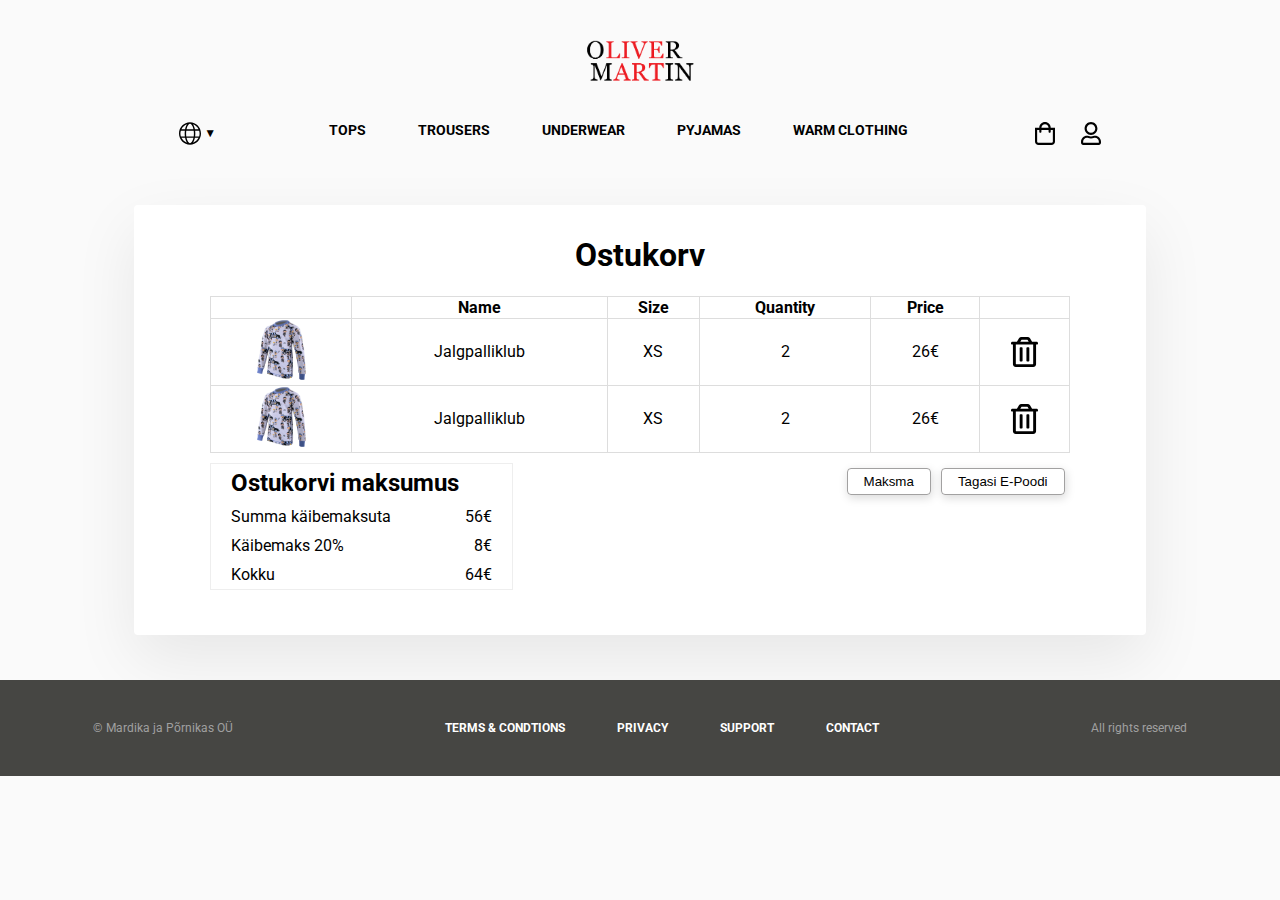
==== basket.html @ 78eb915b "basket stff" ====
<!DOCTYPE html>
<html lang="en">
<head>
    <meta charset="UTF-8">
    <meta name="viewport" content="width=device-width, initial-scale=1">
    <title>Oliver Martin</title>
    <link href="https://fonts.googleapis.com/css?family=Roboto:300,400,700&amp;subset=cyrillic" rel="stylesheet">
    <link rel="stylesheet" href="main.css">
</head>
<body>
<header>
    <a class="logo-container" href="index.html"><div class="logo"></div></a>
    <div class="burger" onclick="this.classList.toggle('active')">
        <svg class="ham hamRotate ham8" viewBox="0 0 100 100" width="80">
            <path
                    class="line top"
                    d="m 30,33 h 40 c 3.722839,0 7.5,3.126468 7.5,8.578427 0,5.451959 -2.727029,8.421573 -7.5,8.421573 h -20" />
            <path
                    class="line middle"
                    d="m 30,50 h 40" />
            <path
                    class="line bottom"
                    d="m 70,67 h -40 c 0,0 -7.5,-0.802118 -7.5,-8.365747 0,-7.563629 7.5,-8.634253 7.5,-8.634253 h 20" />
        </svg>
    </div>
    <div class="menu-container">
        <div class="language">
            <div class="language-box">
                <div>EST</div>
                <div>ENG</div>
                <div>RUS</div>
            </div>
        </div>
        <div class="menu-elements-container">
            <div><a href="category.html">Tops</a></div>
            <div>Trousers</div>
            <div>Underwear</div>
            <div>Pyjamas</div>
            <div>Warm clothing</div>
            <hr class="mobile-divider">
        </div>
        <div onclick="this.classList.toggle('basket-open')" class="basket">
            <div class="basket-container">
                <div class="basket-top-container">
                    <div class="basket-item">
                        <div class="basket-item-name">Jalgpalliklubi<div class="basket-item-quantity">2</div></div>
                        <div class="basket-item-price">26</div>
                    </div>
                    <div class="basket-item">
                        <div class="basket-item-name">Mingi särk<div class="basket-item-quantity">1</div></div>
                        <div class="basket-item-price">13</div>
                    </div>
                    <div class="basket-item">
                        <div class="basket-item-name">Mingi särk<div class="basket-item-quantity">1</div></div>
                        <div class="basket-item-price">13</div>
                    </div>
                    <div class="basket-item">
                        <div class="basket-item-name">Mingi särk<div class="basket-item-quantity">1</div></div>
                        <div class="basket-item-price">13</div>
                    </div>   <div class="basket-item">
                    <div class="basket-item-name">Mingi särk<div class="basket-item-quantity">1</div></div>
                    <div class="basket-item-price">13</div>
                </div>
                    <div class="basket-item">
                        <div class="basket-item-name">Mingi särk<div class="basket-item-quantity">1</div></div>
                        <div class="basket-item-price">13</div>
                    </div>
                    <div class="basket-item">
                        <div class="basket-item-name">Mingi särk<div class="basket-item-quantity">1</div></div>
                        <div class="basket-item-price">13</div>
                    </div>
                    <div class="basket-item">
                        <div class="basket-item-name">Mingi särk<div class="basket-item-quantity">1</div></div>
                        <div class="basket-item-price">13</div>
                    </div>

                </div>
                <div class="divider"></div>
                <div class="basket-bottom-container">
                    <div class="basket-total-quantity">Tooteid kokku:<div>3</div></div>
                    <div class="basket-total-price">39</div>
                </div>
                <div class="basket-control-container">
                    <a href="basket.html"><button class="basket-button">Ostukorvi</button></a>
                    <button class="basket-button">Tühjenda</button>
                </div>
            </div>
        </div>
        <div class="login"></div>
    </div>
</header>

<div class="basket-body-container">
    <h1>Ostukorv</h1>
    <table class="basket-page-table">
        <tr>
            <th></th>
            <th>Name</th>
            <th>Size</th>
            <th>Quantity</th>
            <th>Price</th>
            <th></th>
        </tr>
        <tr>
            <td><img class="basket-picture" src="images/pj.svg"></td>
            <td>Jalgpalliklub</td>
            <td>XS</td>
            <td>2</td>
            <td class="basket-page-price">26</td>
            <td class="basket-delete"></td>
        </tr>
        <tr>
            <td><img class="basket-picture" src="images/pj.svg"></td>
            <td>Jalgpalliklub</td>
            <td>XS</td>
            <td>2</td>
            <td class="basket-page-price">26</td>
            <td class="basket-delete"></td>
        </tr>
    </table>
    <div class="basket-body-control-container">
        <a href="basket.html"><button class="basket-button">Tagasi E-Poodi</button></a>
        <button class="basket-button">Maksma</button>
    </div>
    <div class="basket-total">
        <h2>Ostukorvi maksumus</h2>
        <div><p>Summa käibemaksuta</p><p class="basket-total-price">56</p></div>
        <div><p>Käibemaks 20%</p><p class="basket-total-price">8</p></div>
        <div><p>Kokku</p><p class="basket-total-price">64</div>
    </div>
</div>


<footer>
    <div class="footer-menu">
        <div class="oy">Mardika ja Põrnikas OÜ</div>
        <div class="footer-menu-container">
            <div>TERMS & Condtions</div>
            <div>Privacy</div>
            <div>Support</div>
            <div>Contact</div>
        </div>
        <div class="rights">All rights reserved</div>
    </div>
</footer>
</body>
</html>
---- main.css ----
body {
	background-color: #FAFAFA;
	overflow-x: hidden;
	font-family: roboto;
	margin: 0;
	width: 100%;
}

header {
	margin: 0 14%;
	margin-bottom: 60px;
}

hr {
	width: 80%;
	display: block;
	height: 1px;
	border: 0;
	border-top: 1px solid #ccc;
	margin: 1em 0;
	padding: 0;
	margin: auto;
}

.logo {
	width: 110px;
	height: 42px;
	background: url(images/logo_om.png) center/100% no-repeat;
	margin: 40px auto;
	transition: all .3s ease-in-out;
}

.menu-container {
	display: flex;
	justify-content: space-between;
}

.menu-elements-container {
	display: flex;
	width: 85%;
	justify-content: center;
	text-transform: uppercase;
	font-size: 14px;
	font-weight: bold;
	white-space: nowrap;
}

.menu-elements-container div {
	margin: 0 26px;
	background-image: linear-gradient(#ed2a30, #ed2a30);
	background-size: 0 3px, auto;
	background-repeat: no-repeat;
	background-position: center bottom;
	transition: all .2s ease-out;
	cursor: pointer;
}

.menu-elements-container div:hover {
	background-size: 100% 3px, auto;
}

.menu-elements-container div > a {
	text-decoration: none;
	color: black;
}

.menu-elements-container div > a:hover {
	color: rgba(0, 0, 0, 0.73);
}


.basket {
	width: 20px;
	height: 23px;
	background:url(images/shoppingBag.svg) center/100% no-repeat;
	cursor: pointer;
	position: relative;
}

.login {
	width: 20px;
	height: 23px;
	background:url(images/user-alt-solid.svg) center/100% no-repeat;
	cursor: pointer;
}

.language {
	width: 22px;
	height: 23px;
	background:url(images/globe-solid.svg) center/100% no-repeat;
	position: relative;
}

.language-box {
	height: 0;
	opacity: 0;
	background-color: white;
	position: absolute;
	width: 60px;
	border-radius: 5px;
	text-align: center;
	box-shadow: 0px 24px 64px 0px rgba(0,0,0,0.08);
	top: 28px;
	padding-top: 8px;
	right: -27px;
	transition: all .3s ease-in-out;
	z-index: 3;
}

.language-box div {
	padding: 5px;
	cursor: pointer;
}

.language::after {
	content: "▼";
	color: black;
	position: absolute;
	left: 25px;
	line-height: 23px;
	font-size: 12px;
}

.language:hover::after {
	content: "▲";
}

.language:hover .language-box{
	height: 93px;
	opacity: 1;
}

.large-header-image-container {
	background-color: white;
	margin: 0 10%;
	height: 600px;
	position: relative;
	z-index: -1;
}

.large-header-image {
	background: url(images/01.jpg) center/100% no-repeat;
	position: absolute;
	margin: auto;
	top: 0;
	left: 0;
	right: 0;
	bottom: 0;
	margin: 2%;
}

.shop-container {
	margin: 0 14%;
	margin-top: -135px;
	display: flex;
	flex-wrap: wrap;
	justify-content: space-between;
}

.shop-items-container {
	display: flex;
	flex-wrap: wrap;
	justify-content: space-between;
	width: 82%;
}

.shop-filter {
	background-color: white;
	border-radius: 4px;
	width: 16%;
	margin-bottom: 20px;
	box-shadow: 0px 24px 64px 0px rgba(0,0,0,0.08);
	position: relative;
	align-self: end;
}

.category-list {
	list-style: none;
	padding-left: 8px;
}

.category-list li:after {
	content: '⏵';
}

.filter-sizes-container {
	display: flex;
	flex-wrap: wrap;
	justify-content: space-between;
	padding: 14px;

}

.filter-category-container {
	padding: 14px;
}

.filter-sizes-container div {
	width: 25%;
	text-align: center;
	margin-bottom: 5px;
	border: 2px solid #404040;
	border-radius: 4px;
	box-shadow: 1px 3px 10px 0px rgba(0, 0, 0, 0.15);
	transition: all 0.2s ease-in-out;
	cursor: pointer;
}

.filter-sizes-container div:hover {
	background-color: #404040;
	color: white;
}

.sizes-heading, .category-heading {
	width: 100%;
	font-weight: bold;
}

.category-heading {
	margin-top: 0;
}

.shop-container a {
	text-decoration: none;
}

.shop-container-item{
	background-color: white;
	border-radius: 4px;
	width: calc(95% / 3);
	margin-bottom: 20px;
	box-shadow: 0px 24px 64px 0px rgba(0,0,0,0.08);
	position: relative;
	cursor: pointer;
}

.shop-container-item:nth-child(3n+0){
	margin-right: 0;
}

.ribbon {
	position: absolute;
	z-index: 1;
	overflow: hidden;
	width: 75px; height: 75px;
	text-align: right;
	border-radius: 4px;
}
.ribbon span {
	font-size: 10px;
	font-weight: bold;
	color: #FFF;
	text-transform: uppercase;
	text-align: center;
	line-height: 60px;
	transform: rotate(-45deg);
	-webkit-transform: rotate(-45deg);
	width: 70px;
	display: block;
	position: absolute;
	top: -12px;
	left: -28px;
	height: 40px;
}

.ribbon-sale span {
	background: #FEBF02;
}

.ribbon-new span {
	background: #2B9CE0;
}

.shop-container-item-image {
	display: block;
	margin-left: auto;
	margin-right: auto;
	margin-top: 7px;
	width: 50%;
	transition: transform .2s ease-in-out;
}

.shop-container-item:hover .shop-container-item-image{
	transform: scale(1.1);
}

.item-info-container {
	display: flex;
}

.item-text-container {
	display: flex;
	flex-wrap: wrap;
	justify-content: space-between;
	padding-left: 15px;
}

.item-name {
	margin-bottom: 0;
	font-size: 14px;
	font-weight: bold;
	text-transform: uppercase;
	color: #404040;
	width: 100%;
}

.item-description {
	margin-top: 3px;
	font-weight: lighter;
}

.item-price {
	width: 30%;
	text-align: right;
	margin: auto;
	margin-right: auto;
	font-size: 20px;
	margin-right: 9%;
}

.item-price::before {
	content: "€ ";
	font-size: 14px;

}

footer {
	background-color: #464643;
	width: 100%;
}

.footer-menu {
	display: flex;
	color: white;
	justify-content: space-around;
	font-size: 12px;
	font-weight: bold;
	text-transform: uppercase;
	line-height: 96px;
}

.footer-menu-container {
	display: flex;
	justify-content: center;
	flex-wrap: wrap;
}

.footer-menu-container div {
	margin: 0 26px;
	background-image: linear-gradient(#ed2a30, #ed2a30);
	background-size: 0 3px, auto;
	background-repeat: no-repeat;
	background-position: center 60px;
	transition: all .2s ease-out;
	cursor: pointer;
}

.footer-menu-container div:hover {
	background-size: 100% 3px, auto;
}


.oy::before {
	content: "©";
	margin-right: 4px;
}

.oy, .rights {
	font-weight: lighter;
	text-transform: none;
	color: #a0a0a0;
}

.product-container {
	display: flex;
	margin: 0 calc(31px + (262 - 31) * ((100vw - 768px) / (1920 - 768)));
	background-color: white;
	border-radius: 4px;
	box-shadow: 0px 24px 64px 0px rgba(0,0,0,0.08);
	margin-bottom: 45px;
	margin-top: 45px;
}

.product-image-container {
	width: 40%;
}

.product-info-container {
	width: 60%;
	padding-left: 20px;
	color: #404040;
}

.product-header-image {
	display: flex;
	justify-content: center;
	padding: 20px 0;
}


.product-header-image img {
	height: calc(270px + (330 - 270) * ((100vw - 768px) / (1920 - 768)));
}

.product-pictures {
	display: flex;
	padding-bottom: 12px;
	width: 70%;
	margin: auto;
}

.product-pictures div {
	width: calc(100%/3);
	margin-right: 7px;
	box-shadow: 0px 24px 64px 0px rgba(0,0,0,0.08);
	border: 2px solid #40404014;
}


.product-pictures div > img {
	width: 40%;
	margin: auto;
	display: block;
	padding: 5px;
}

.product-header {
	font-weight: lighter;
	font-size: 36px;
	text-transform: uppercase;
	margin-bottom: 0px;
}

.product-sub-header {
	font-size: 20px;
	font-weight: lighter;
	margin-top: 0px;
}

.product-info {
	font-size: 18px;
	width: 85%;
}

.product-price {
	width: unset;
	text-align: unset;
	font-size: 30px;
}

.product-price:before {
	font-size: 20px;
}

.product-add-to-cart {
	padding: 5px 30px;
	background-color: transparent;
	border: 2px solid #404040;
	border-radius: 4px;
	box-shadow: 1px 3px 10px 0px rgba(0, 0, 0, 0.15);
	transition: all 0.2s ease-in-out;
	cursor: pointer;
}

.product-add-to-cart:hover {
	background-color: #404040;
	color: white;
}

.product-add-to-cart:active {
	box-shadow: none;
}

.dropbtn {
	background-color: transparent;
	padding: 5px 16px;
	border: none;
	cursor: pointer;
	border: 2px solid #404040;
	border-radius: 4px;
	box-shadow: 1px 3px 10px 0px rgba(0, 0, 0, 0.15);
	transition: all 0.2s ease-in-out;
}

.product-sizes-dropdown {
	position: relative;
	display: inline-block;
}

.dropdown-content {
	display: none;
	position: absolute;
	background-color: #f9f9f9;
	min-width: 160px;
	box-shadow: 0px 8px 16px 0px rgba(0,0,0,0.2);
	z-index: 1;
}

.dropdown-content a {
	color: black;
	padding: 12px 16px;
	text-decoration: none;
	display: block;
}

.dropdown-content a:hover {
	background-color: #f1f1f1;
	border-radius: 4px;
	border: 2px solid black;
	padding: 10px 14px;
}

.product-sizes-dropdown:hover .dropdown-content {
	display: block;
}

.product-sizes-dropdown:hover .dropbtn {
	background-color: #404040;
	color: white;
}

.products-view {
	margin: 45px calc(31px + (262 - 31) * ((100vw - 768px) / (1920 - 768)));
}

.logo-container:hover .logo {
	background: url(images/logo_om.png) center/102% no-repeat;
}

.about-us-container {
	display: flex;
	margin: 0 14%;
	margin-top: 80px;
	justify-content: space-between;
	min-height: 200px;
}

.about-us-bubble {
	display: flex;
	flex-direction: column;
	width: calc(95% / 3);
}

.about-us-bubble p {
	text-align: center;
	color: rgba(0, 0, 0, 0.66);
	font-weight: lighter;
	margin-top: 30px;
}

.about-logo {
	width: 57px;
	height: 57px;
	border-radius: 57px;
	margin: 0 auto;
}

.secure {
	background: #404040 url(images/lock.svg) center/40% no-repeat;
	background-position-x: 17px;
	background-position-y: 14px;
}

.shipping {
	background: #404040 url(images/shipping.svg) center/50% no-repeat;
	background-position-x: 16px;
	background-position-y: 17px;
}

.contact {
	background: #404040 url(images/phone.svg) center/50% no-repeat;
}

.hero-kids {
	min-height: calc(190px + (960 - 190) * ((100vw - 320px) / (1920 - 320)));
	width: 100%;
	background:  url("images/kids.png") center/100% no-repeat;
	background-position-x: 60px;
	position: relative;
}

.hero-kids-header-container {
	position: absolute;
	font-size: calc(8px + (38 - 8) * ((100vw - 320px) / (1920 - 320)));
	left: 30%;
	top: 70%;
}

.hero-kids-header {
	text-transform: uppercase;
	color: white;
	margin: 0px;
}

.story:after {
	content: '→';
	margin-left: 20px;
	-webkit-animation: arrowAnim 3s infinite; /* Safari 4.0 - 8.0 */
	animation: arrowAnim 3s infinite;
	animation-timing-function: ease-in-out;
}

.burger {
	display: none;
}

.mobile-divider {
	display: none;
}

.content {
	height: 100vh;
}

.basket-container {
	width: 200px;
	max-height: 0;
	background-color: white;
	border-radius: 3px;
	position: absolute;
	top: 30px;
	left: -175px;
	opacity: 0;
	transition: max-height 0.4s ease-in-out, opacity 0.1s ease-in-out;
	box-shadow: 1px 3px 10px 0px rgba(0, 0, 0, 0.15);
	display: none;
}

.basket-open .basket-container {
	max-height: 600px;
	opacity: 1;
	display: block;
}

.basket-item {
	display: grid;
	padding: 10px 8px;
	grid-template-columns: 80% 20%;
}

.divider {
	height:1px;
	background:#d95555;
	background: -webkit-gradient(radial, 50% 50%, 0, 50% 50%, 350, from(#d95555), to(#fff));
}

.basket-top-container {
	margin-top: 10px;
}

.basket-item-name {
	display: flex;
}

.basket-item-quantity:before {
	content: '(';
}

.basket-item-quantity:after {
	content: ')';
}

.basket-item-price:after, .basket-total-price:after {
	content: '€';
}

.basket-bottom-container {
	display: grid;
	padding: 10px 8px;
	grid-template-columns: 80% 20%;
}

.basket-total-quantity {
	display: flex;
}

.basket-total-quantity div {
	margin-left: 3px;
}

.basket-control-container {
	display: grid;
	padding: 10px 8px;
	grid-template-columns: repeat(2, 49%);
	justify-content: space-between;
}

.basket-button {
	background-color: transparent;
	padding: 5px 16px;
	border: none;
	cursor: pointer;
	border: 1px solid rgba(112, 110, 110, 0.65);
	border-radius: 4px;
	box-shadow: 1px 3px 10px 0px rgba(0, 0, 0, 0.15);
	transition: all 0.2s ease-in-out;
}

.basket-button:hover {

	border: 2px solid rgba(217, 85, 85, 0.65);
	padding: 4px 15px;
}

.basket-control-container a {
	color: black;
	text-decoration: none;
}

.basket-body-container {
	margin: 0 calc(31px + (262 - 31) * ((100vw - 768px) / (1920 - 768)));
	background-color: white;
	border-radius: 4px;
	box-shadow: 0px 24px 64px 0px rgba(0,0,0,0.08);
	padding-top: 10px;
	padding-bottom: 45px;
	margin-bottom: 45px;
	padding-left: 6%;
	padding-right: 6%;
}

.basket-body-container h1 {
	text-align: center;
}

.basket-page-table {
	border-collapse: collapse;
	width: 100%;
	margin: 0 auto;
	text-align: center;
}

.basket-page-table th, .basket-page-table td {
	border: 1px solid #ddd;
}

.basket-picture {
	max-height: 60px;
}

.basket-delete {
	background: url(images/trash.svg) center no-repeat;
	margin: auto;
	padding: 16px;
	background-size: 30%;
	transition: all 0.1s ease-in-out;
	cursor: pointer;
}

.basket-delete:hover {
	background-size: 35%;
}

.basket-body-control-container {
	width: 100%;
	margin: 0 auto;
	margin-top: 10px;
}

.basket-body-control-container .basket-button {
	float: right;
	margin: 5px;
}

.basket-total {
	width: 35%;
	border-width: 1px;
	border-style: solid;
	border-color: #eeeeee;
}

.basket-total div {
	display: flex;
	justify-content: space-between;
}

.basket-total p {
	margin: 5px 20px;
}

.basket-total h2 {
	margin: 5px 20px;
}

.basket-total-price:after {
	content: '€';
}

.basket-page-price:after {
	content: '€';
}

@keyframes arrowAnim {
	0% {
		margin-left: 20px;
	}
	50% {
		margin-left: 50px;
	}
	100% {
		margin-left: 20px;
	}
}

.story:hover .story:after {

}

@media screen and (max-width: 1127px) {
	header {
		margin: 0 4%;
		margin-bottom: 30px;
	}

	.large-header-image-container {
		margin: 0;
		background-color: transparent;
	}

	.large-header-image {
		height: 100%;
		position: relative;
		margin: 0;
	}

	.products-view {
		margin: 45px calc(31px + (262 - 31) * ((100vw - 768px) / (1920 - 768)));
	}

}

@media screen and (max-width: 784px) {

	header {
		margin-bottom: 0;
	}

	.large-header-image-container {
		height: 560px;
	}

}

@media screen and (max-width: 768px) {

	.about-us-container {
		display: block;
	}

	.about-us-bubble {
		width: 100%;
	}

	.language {
		position: absolute;
		bottom: 18px;
		left: 0px;
	}

	.basket {
		position: absolute;
		bottom: 18px;
		right: 45px;
	}

	.login {
		position: absolute;
		bottom: 18px;
		right: 10px;
	}

	.shop-container-item {
		width: calc(95%/2);
	}

	.mobile-divider {
		margin-top: 20px;
		display: block;
	}

	.large-header-image-container {
		height: calc(200px + (510 - 200) * ((100vw - 320px) / (768 - 320)));
	}

	.shop-container {
		margin: calc(-45px + (-125 - (-45)) * ((100vw - 320px) / (768 - 320))) 7%;
	}

	.menu-container {
		opacity: 0;
		max-height: 0px;
		transition: all	.4s ease-in-out;
		position: relative;
	}

	.burger.active ~ .menu-container {
		opacity: 1;
		max-height: 2000px;
	}

	.menu-elements-container {
		flex-direction: column;
		width: 100%;
		text-align: center;
		height: 160px;
		justify-content: space-between;
	}

	.logo {
		width: 80px;
		margin: 20px 0px;
	}

	.burger {
		display: block;
		position: absolute;
		display: block;
		right: 0px;
		top: 10px;
	}

	.ham {
		cursor: pointer;
		-webkit-tap-highlight-color: transparent;
		transition: transform 400ms;
		-moz-user-select: none;
		-webkit-user-select: none;
		-ms-user-select: none;
		user-select: none;
		width: 60px;
	}
	.burger.active .hamRotate {
		transform: rotate(45deg);
	}
	.burger.active .hamRotate180 {
		transform: rotate(180deg);
	}
	.line {
		fill:none;
		transition: stroke-dasharray 400ms, stroke-dashoffset 400ms;
		stroke:#000;
		stroke-width:5.5;
		stroke-linecap:round;
	}

	.ham8 .top {
		stroke-dasharray: 40 160;
	}
	.ham8 .middle {
		stroke-dasharray: 40 142;
		transform-origin: 50%;
		transition: transform 400ms;
	}
	.ham8 .bottom {
		stroke-dasharray: 40 85;
		transform-origin: 50%;
		transition: transform 400ms, stroke-dashoffset 400ms;
	}
	.burger.active .top {
		stroke-dashoffset: -64px;
	}
	.burger.active .middle {
	//stroke-dashoffset: -20px;
		transform: rotate(90deg);
	}
	.burger.active .bottom {
		stroke-dashoffset: -64px;
	}

	.menu-container {
		flex-direction: column;
	}

	.menu-elements-container {
		flex-direction: column;
	}

	.about-us-container {
		margin-top: 140px;
	}

	.hero-kids {
		background-position-x: 20px;
	}

	.footer-menu {
		flex-wrap: wrap;
	}

	.oy {
		order: 1;
	}

	.footer-menu-container {
		width: 100%;
	}

	.product-container {
		padding-bottom: 30px;
		flex-wrap: wrap;
		margin: unset;
		margin: 45px calc(10px + (31 - 10) * ((100vw - 320px) / (768 - 320)));
	}

	.product-image-container {
		width: 100%;
	}

	.product-info-container {
		width: 100%;
	}

	.products-view {
		margin: 45px calc(10px + (31 - 10) * ((100vw - 320px) / (768 - 320)));
	}

	.shop-filter, .shop-items-container {
		width: 100%;
	}

	.category-list {
		display: flex;
		justify-content: space-between;
		flex-wrap: wrap;
	}
}

@media screen and (max-width: 508px) {
	.shop-container-item {
		width: 100%;
	}
}
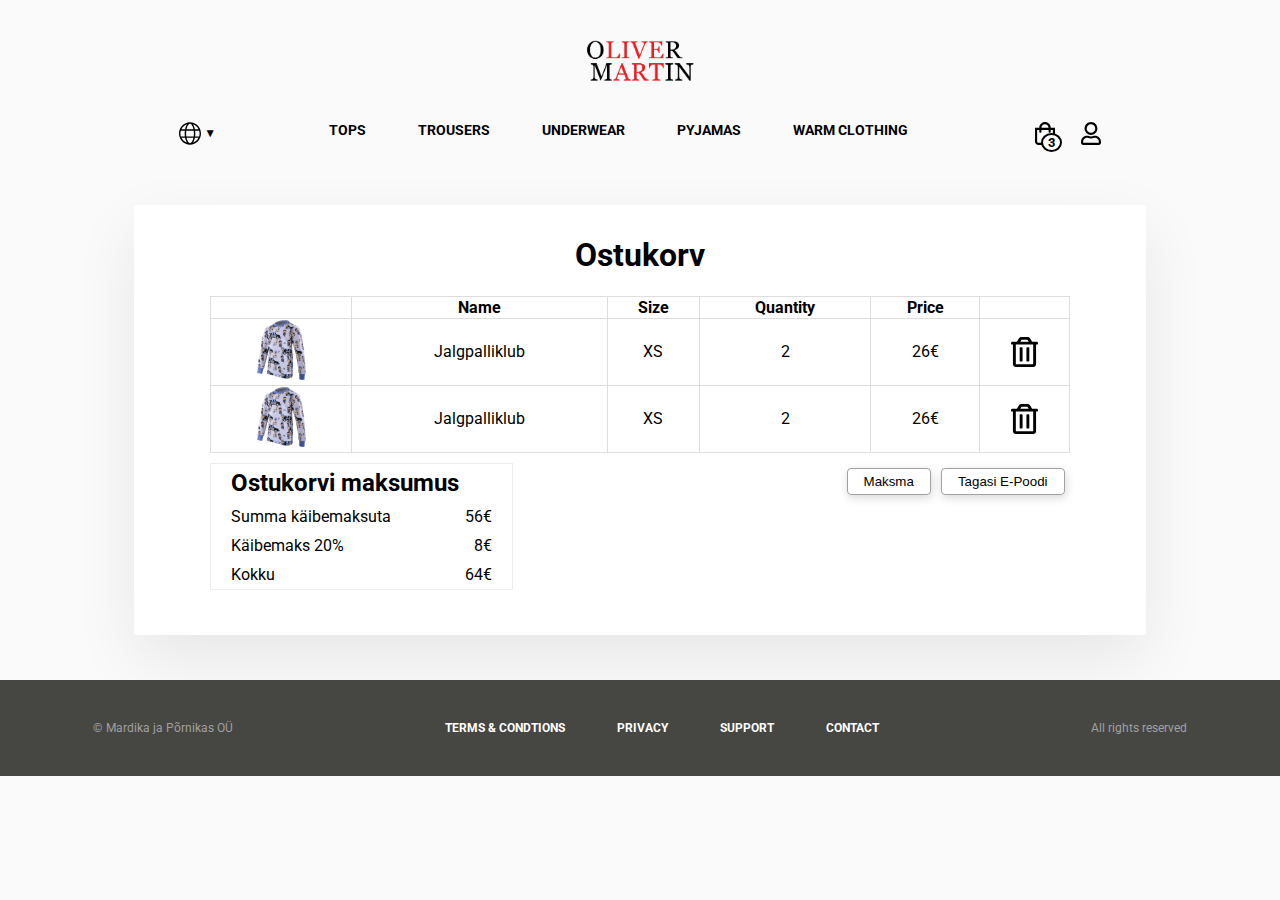
==== commit f7ea0013: "pay page" ====
--- a/basket.html
+++ b/basket.html
@@ -40,6 +40,7 @@
             <hr class="mobile-divider">
         </div>
         <div onclick="this.classList.toggle('basket-open')" class="basket">
+            <span class="items-in-basket-nubmer">3</span>
             <div class="basket-container">
                 <div class="basket-top-container">
                     <div class="basket-item">
@@ -119,7 +120,7 @@
         </tr>
     </table>
     <div class="basket-body-control-container">
-        <a href="basket.html"><button class="basket-button">Tagasi E-Poodi</button></a>
+        <a href="category.html"><button class="basket-button">Tagasi E-Poodi</button></a>
         <button class="basket-button">Maksma</button>
     </div>
     <div class="basket-total">
--- a/main.css
+++ b/main.css
@@ -624,6 +624,7 @@
 	transition: max-height 0.4s ease-in-out, opacity 0.1s ease-in-out;
 	box-shadow: 1px 3px 10px 0px rgba(0, 0, 0, 0.15);
 	display: none;
+	z-index: 10;
 }
 
 .basket-open .basket-container {
@@ -790,6 +791,120 @@
 	content: '€';
 }
 
+.items-in-basket-nubmer {
+	position: absolute;
+	right: -7px;
+	top: 11px;
+	border: 2px solid black;
+	border-radius: 50%;
+	background: white;
+	text-align: center;
+	font-size: 13px;
+	min-height: 15px;
+	min-width: 17px;
+	font-weight: bold;
+}
+
+.pay-form {
+	display: flex;
+	flex-wrap: wrap;
+	justify-content: space-between;
+}
+
+.personal-info, .delivery-info {
+	width: 49%;
+}
+
+.pay-form input {
+	width: 100%;
+	padding: 12px 20px;
+	margin: 8px 0;
+	box-sizing: border-box;
+}
+
+input[type=text], input[type=email] {
+	border: none;
+	border-bottom: 2px solid #d95555;
+}
+
+input[type=submit] {
+	background-color: white;
+	border: 1px solid rgba(112, 110, 110, 0.65);
+	border-radius: 4px;
+	box-shadow: 1px 3px 10px 0px rgba(0, 0, 0, 0.15);
+	transition: all 0.2s ease-in-out;
+	cursor: pointer;
+}
+
+input[type=submit]:hover {
+	background-color: #404040;
+	color: white;
+}
+
+.delivery-info {
+	display: flex;
+	flex-wrap: wrap;
+}
+
+.deliver-select-container {
+	display: flex;
+	width: 100%;
+}
+
+.deliver-select {
+	margin:4px;
+	background-color:#EFEFEF;
+	border-radius:4px;
+	border:1px solid #D0D0D0;
+	overflow:auto;
+	float:left;
+	width: calc(100%/3);
+	height: 50px;
+	cursor: pointer;
+	transition: background-color .4s ease-in-out;
+	line-height: 50px;
+
+}
+
+.deliver-select:hover {
+	background: #ffffff;
+}
+
+.deliver-select label {
+	float: left;
+	width: 100%;
+	height: 100%;
+	overflow: hidden;
+	cursor: pointer;
+}
+
+.deliver-select label span {
+	text-align: center;
+	padding: 3px 0px;
+	display: block;
+	width: 100%;
+	height: 100%;
+}
+
+.deliver-select label input {
+	position:absolute;
+	top:-20px;
+}
+
+.deliver-select input:checked + span {
+	background-color:#911;
+	color:#fff;
+}
+
+.deliver-location select {
+	border: none;
+	border-bottom: 1px solid red;
+	outline: none;
+	width:calc(145px + (715 - 145) * ((100vw - 320px) / (2560 - 320)));
+}
+
+
+
 @keyframes arrowAnim {
 	0% {
 		margin-left: 20px;
